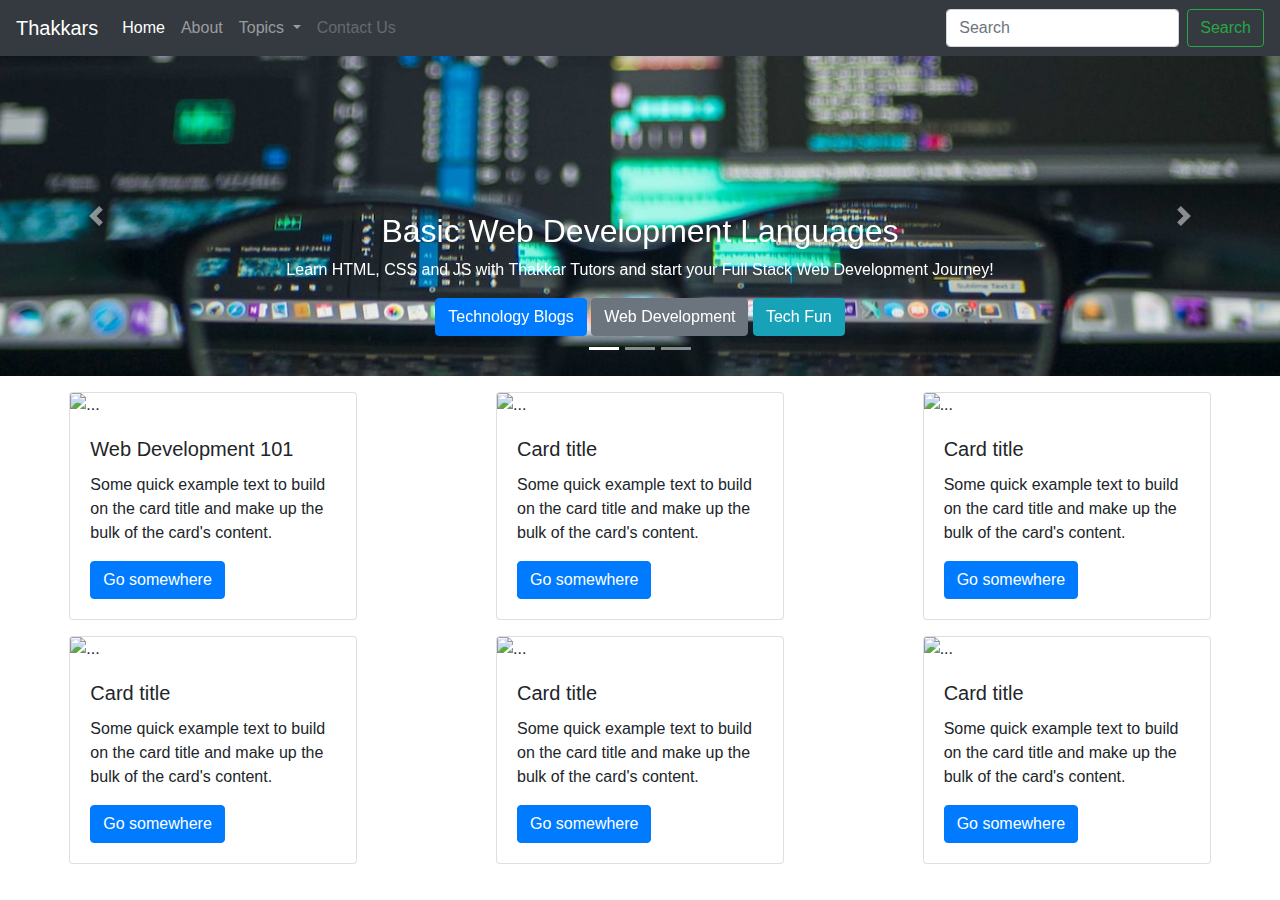
==== index.html @ fe1ce646 "first commit" ====
<!doctype html>
<html lang="en">
  <head>
    <!-- Required meta tags -->
    <meta charset="utf-8">
    <meta name="viewport" content="width=device-width, initial-scale=1, shrink-to-fit=no">

    <!-- Bootstrap CSS -->
    <link rel="stylesheet" href="https://cdn.jsdelivr.net/npm/bootstrap@4.3.1/dist/css/bootstrap.min.css" integrity="sha384-ggOyR0iXCbMQv3Xipma34MD+dH/1fQ784/j6cY/iJTQUOhcWr7x9JvoRxT2MZw1T" crossorigin="anonymous">
   
    <title>Hello, world!</title>
    <link rel="stylesheet" href="index.css">
    <!-- https://source.unsplash.com/1400x350/?backend,website_developer -->
  </head>
  <body>
    <nav class="navbar navbar-expand-lg navbar-dark bg-dark">
        <a class="navbar-brand" href="#">Thakkars</a>
        <button class="navbar-toggler" type="button" data-toggle="collapse" data-target="#navbarSupportedContent" aria-controls="navbarSupportedContent" aria-expanded="false" aria-label="Toggle navigation">
          <span class="navbar-toggler-icon"></span>
        </button>
      
        <div class="collapse navbar-collapse" id="navbarSupportedContent">
          <ul class="navbar-nav mr-auto">
            <li class="nav-item active">
              <a class="nav-link" href="#">Home <span class="sr-only">(current)</span></a>
            </li>
            <li class="nav-item">
              <a class="nav-link" href="#">About</a>
            </li>
            <!-- <li class="nav-item">
                <a class="nav-link" href="#"></a>
            </li> -->
            <li class="nav-item dropdown">
              <a class="nav-link dropdown-toggle" href="#" id="navbarDropdown" role="button" data-toggle="dropdown" aria-haspopup="true" aria-expanded="false">
                Topics
              </a>
              <div class="dropdown-menu" aria-labelledby="navbarDropdown">
                <a class="dropdown-item" href="#">Learn HTML, CSS, JS</a>
                <a class="dropdown-item" href="#">Learn Backend</a>
                <div class="dropdown-divider"></div>
                <a class="dropdown-item" href="#">Learn Full Stack Web Development</a>
                <div class="dropdown-divider"></div>
                <a class="dropdown-item" href="#">Technology Blogs</a>
              </div>
            </li>
            <li class="nav-item">
              <a class="nav-link disabled" href="#" tabindex="-1" aria-disabled="true">Contact Us</a>
            </li>
          </ul>
          <form class="form-inline my-2 my-lg-0">
            <input class="form-control mr-sm-2" type="search" placeholder="Search" aria-label="Search">
            <button class="btn btn-outline-success my-2 my-sm-0" type="submit">Search</button>
          </form>
        </div>
      </nav>
      <div class="bd-example">
        <div id="carouselExampleCaptions" class="carousel slide" data-ride="carousel">
          <ol class="carousel-indicators">
            <li data-target="#carouselExampleCaptions" data-slide-to="0" class="active"></li>
            <li data-target="#carouselExampleCaptions" data-slide-to="1"></li>
            <li data-target="#carouselExampleCaptions" data-slide-to="2"></li>
          </ol>
          <div class="carousel-inner">
              <div class="carousel-item active">
                <img src="photo-1504639725590-34d0984388bd (1).jpg" class="d-block w-100" alt="...">
              <div class="carousel-caption d-none d-md-block">
                <h2>Basic Web Development Languages</h2>
                <p>Learn HTML, CSS and JS with Thakkar Tutors and start your Full Stack Web Development Journey!</p>
                <button type="button" class="btn btn-primary">Technology Blogs</button>
          <button type="button" class="btn btn-secondary">Web Development</button>
          <button type="button" class="btn btn-info">Tech Fun</button>
              </div>
            </div>
            <div class="carousel-item">
              <img src="2.jpg" class="d-block w-100" alt="...">
              <div class="carousel-caption d-none d-md-block">
                <h2>Learn Back End Building</h2>
                <p>Learn to Build Custom Backends using Frameworks like Django and Node.js with us!</p>
                <button type="button" class="btn btn-primary">Technology Blogs</button>
          <button type="button" class="btn btn-secondary">Web Development</button>
          <button type="button" class="btn btn-info">Tech Fun</button>
              </div>
            </div>
            <div class="carousel-item">
              <img src="3.jpg" class="d-block w-100" alt="...">
              <div class="carousel-caption d-none d-md-block">
                <h2>Become Full Stack Web Developer</h2>
                <p>Learn Full Stack Web Development Using multiple Technology Stacks like MERN!</p>
                <button type="button" class="btn btn-primary">Technology Blogs</button>
          <button type="button" class="btn btn-secondary">Web Development</button>
          <button type="button" class="btn btn-info">Tech Fun</button>
              </div>
            </div>
          </div>
          <a class="carousel-control-prev" href="#carouselExampleCaptions" role="button" data-slide="prev">
            <span class="carousel-control-prev-icon" aria-hidden="true"></span>
            <span class="sr-only">Previous</span>
          </a>
          <a class="carousel-control-next" href="#carouselExampleCaptions" role="button" data-slide="next">
            <span class="carousel-control-next-icon" aria-hidden="true"></span>
            <span class="sr-only">Next</span>
          </a>
          
        </div>
      </div>
    <div id="card_holder">
      <div class="card" style="width: 18rem;">
        <img src="..." class="card-img-top" alt="...">
        <div class="card-body">
          <h5 class="card-title">Web Development 101</h5>
          <p class="card-text">Some quick example text to build on the card title and make up the bulk of the card's content.</p>
          <a href="#" class="btn btn-primary">Go somewhere</a>
        </div>
      </div>
      <div class="card" style="width: 18rem;">
        <img src="..." class="card-img-top" alt="...">
        <div class="card-body">
          <h5 class="card-title">Card title</h5>
          <p class="card-text">Some quick example text to build on the card title and make up the bulk of the card's content.</p>
          <a href="#" class="btn btn-primary">Go somewhere</a>
        </div>
      </div>
      <div class="card" style="width: 18rem;">
        <img src="..." class="card-img-top" alt="...">
        <div class="card-body">
          <h5 class="card-title">Card title</h5>
          <p class="card-text">Some quick example text to build on the card title and make up the bulk of the card's content.</p>
          <a href="#" class="btn btn-primary">Go somewhere</a>
        </div>
      </div>
    </div>
    <div id="card_holder">
      <div class="card" style="width: 18rem;">
        <img src="..." class="card-img-top" alt="...">
        <div class="card-body">
          <h5 class="card-title">Card title</h5>
          <p class="card-text">Some quick example text to build on the card title and make up the bulk of the card's content.</p>
          <a href="#" class="btn btn-primary">Go somewhere</a>
        </div>
      </div>
      <div class="card" style="width: 18rem;">
        <img src="..." class="card-img-top" alt="...">
        <div class="card-body">
          <h5 class="card-title">Card title</h5>
          <p class="card-text">Some quick example text to build on the card title and make up the bulk of the card's content.</p>
          <a href="#" class="btn btn-primary">Go somewhere</a>
        </div>
      </div>
      <div class="card" style="width: 18rem;">
        <img src="..." class="card-img-top" alt="...">
        <div class="card-body">
          <h5 class="card-title">Card title</h5>
          <p class="card-text">Some quick example text to build on the card title and make up the bulk of the card's content.</p>
          <a href="#" class="btn btn-primary">Go somewhere</a>
        </div>
      </div>
    </div>
    <!-- Optional JavaScript -->
    <!-- jQuery first, then Popper.js, then Bootstrap JS -->
    <script src="https://code.jquery.com/jquery-3.3.1.slim.min.js" integrity="sha384-q8i/X+965DzO0rT7abK41JStQIAqVgRVzpbzo5smXKp4YfRvH+8abtTE1Pi6jizo" crossorigin="anonymous"></script>
    <script src="https://cdn.jsdelivr.net/npm/popper.js@1.14.7/dist/umd/popper.min.js" integrity="sha384-UO2eT0CpHqdSJQ6hJty5KVphtPhzWj9WO1clHTMGa3JDZwrnQq4sF86dIHNDz0W1" crossorigin="anonymous"></script>
    <script src="https://cdn.jsdelivr.net/npm/bootstrap@4.3.1/dist/js/bootstrap.min.js" integrity="sha384-JjSmVgyd0p3pXB1rRibZUAYoIIy6OrQ6VrjIEaFf/nJGzIxFDsf4x0xIM+B07jRM" crossorigin="anonymous"></script>
  </body>
</html>
---- index.css ----
#card_holder{
    display: flex;
    justify-content: space-around;
    align-items: center;
    margin:1rem 0rem;
}
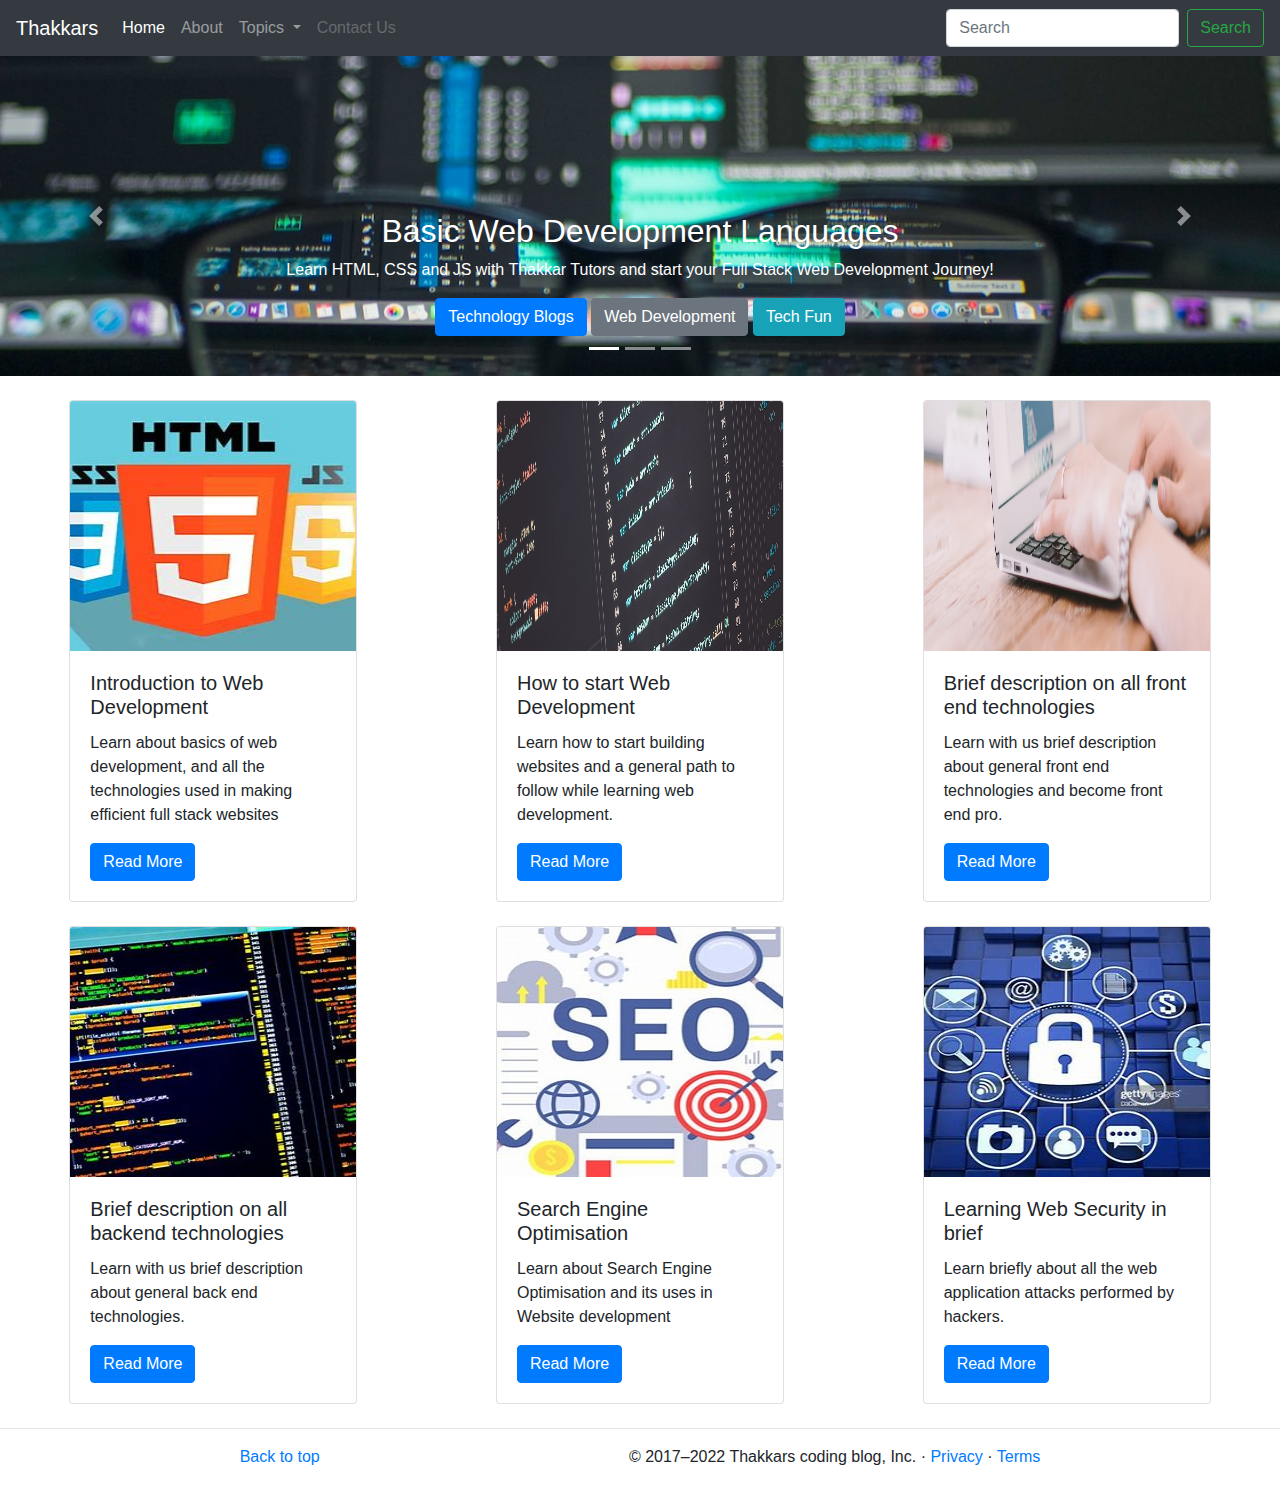
==== commit fb62ac48: "third commit" ====
--- a/index.html
+++ b/index.html
@@ -8,9 +8,9 @@
     <!-- Bootstrap CSS -->
     <link rel="stylesheet" href="https://cdn.jsdelivr.net/npm/bootstrap@4.3.1/dist/css/bootstrap.min.css" integrity="sha384-ggOyR0iXCbMQv3Xipma34MD+dH/1fQ784/j6cY/iJTQUOhcWr7x9JvoRxT2MZw1T" crossorigin="anonymous">
    
-    <title>Hello, world!</title>
+    <title>Home | Thakkars Web Development Blog</title>
     <link rel="stylesheet" href="index.css">
-    <!-- https://source.unsplash.com/1400x350/?backend,website_developer -->
+    <!-- https://source.unsplash.com/1400x350/?seo -->
   </head>
   <body>
     <nav class="navbar navbar-expand-lg navbar-dark bg-dark">
@@ -25,7 +25,7 @@
               <a class="nav-link" href="#">Home <span class="sr-only">(current)</span></a>
             </li>
             <li class="nav-item">
-              <a class="nav-link" href="#">About</a>
+              <a class="nav-link" href="about.html">About</a>
             </li>
             <!-- <li class="nav-item">
                 <a class="nav-link" href="#"></a>
@@ -105,56 +105,61 @@
       </div>
     <div id="card_holder">
       <div class="card" style="width: 18rem;">
-        <img src="..." class="card-img-top" alt="...">
+        <img src="card1.png" height="250" width="250" class="card-img-top image" alt="...">
         <div class="card-body">
-          <h5 class="card-title">Web Development 101</h5>
-          <p class="card-text">Some quick example text to build on the card title and make up the bulk of the card's content.</p>
-          <a href="#" class="btn btn-primary">Go somewhere</a>
+          <h5 class="card-title">Introduction to Web Development</h5>
+          <p class="card-text">Learn about basics of web development, and all the technologies used in making efficient full stack websites</p>
+          <a href="#" class="btn btn-primary">Read More</a>
         </div>
       </div>
       <div class="card" style="width: 18rem;">
-        <img src="..." class="card-img-top" alt="...">
+        <img src="card2.jpg" height="250" width="250" class="card-img-top image" alt="...">
         <div class="card-body">
-          <h5 class="card-title">Card title</h5>
-          <p class="card-text">Some quick example text to build on the card title and make up the bulk of the card's content.</p>
-          <a href="#" class="btn btn-primary">Go somewhere</a>
+          <h5 class="card-title">How to start Web Development</h5>
+          <p class="card-text">Learn how to start building websites and a general path to follow while learning web development.</p>
+          <a href="#" class="btn btn-primary">Read More</a>
         </div>
       </div>
       <div class="card" style="width: 18rem;">
-        <img src="..." class="card-img-top" alt="...">
+        <img src="card3.jpg" height="250" width="250" class="card-img-top image" alt="...">
         <div class="card-body">
-          <h5 class="card-title">Card title</h5>
-          <p class="card-text">Some quick example text to build on the card title and make up the bulk of the card's content.</p>
-          <a href="#" class="btn btn-primary">Go somewhere</a>
+          <h5 class="card-title">Brief description on all front end technologies</h5>
+          <p class="card-text">Learn with us brief description about general front end technologies and become front end pro.</p>
+          <a href="#" class="btn btn-primary">Read More</a>
         </div>
       </div>
     </div>
     <div id="card_holder">
       <div class="card" style="width: 18rem;">
-        <img src="..." class="card-img-top" alt="...">
+        <img src="card4.png" height="250" width="250"  class="card-img-top image" alt="...">
         <div class="card-body">
-          <h5 class="card-title">Card title</h5>
-          <p class="card-text">Some quick example text to build on the card title and make up the bulk of the card's content.</p>
-          <a href="#" class="btn btn-primary">Go somewhere</a>
+          <h5 class="card-title">Brief description on all backend technologies</h5>
+          <p class="card-text">Learn with us brief description about general back end technologies.</p>
+          <a href="#" class="btn btn-primary">Read More</a>
         </div>
       </div>
       <div class="card" style="width: 18rem;">
-        <img src="..." class="card-img-top" alt="...">
+        <img src="card5.jpg" height="250" width="250" class="card-img-top image" alt="...">
         <div class="card-body">
-          <h5 class="card-title">Card title</h5>
-          <p class="card-text">Some quick example text to build on the card title and make up the bulk of the card's content.</p>
-          <a href="#" class="btn btn-primary">Go somewhere</a>
+          <h5 class="card-title">Search Engine Optimisation</h5>
+          <p class="card-text">Learn about Search Engine Optimisation and its uses in Website development</p>
+          <a href="#" class="btn btn-primary">Read More</a>
         </div>
       </div>
       <div class="card" style="width: 18rem;">
-        <img src="..." class="card-img-top" alt="...">
+        <img src="card6.png" width="250" height="250" class="card-img-top image" alt="...">
         <div class="card-body">
-          <h5 class="card-title">Card title</h5>
-          <p class="card-text">Some quick example text to build on the card title and make up the bulk of the card's content.</p>
-          <a href="#" class="btn btn-primary">Go somewhere</a>
+          <h5 class="card-title">Learning Web Security in brief</h5>
+          <p class="card-text">Learn briefly about all the web application attacks performed by hackers.</p>
+          <a href="#" class="btn btn-primary">Read More</a>
         </div>
       </div>
     </div>
+    <hr>
+    <footer class="container d-flex justify-content-around align-items-center">
+      <p class="float-end"><a href="#">Back to top</a></p>
+      <p>© 2017–2022 Thakkars coding blog, Inc. · <a href="#">Privacy</a> · <a href="#">Terms</a></p>
+    </footer>
     <!-- Optional JavaScript -->
     <!-- jQuery first, then Popper.js, then Bootstrap JS -->
     <script src="https://code.jquery.com/jquery-3.3.1.slim.min.js" integrity="sha384-q8i/X+965DzO0rT7abK41JStQIAqVgRVzpbzo5smXKp4YfRvH+8abtTE1Pi6jizo" crossorigin="anonymous"></script>
--- a/index.css
+++ b/index.css
@@ -2,5 +2,18 @@
     display: flex;
     justify-content: space-around;
     align-items: center;
-    margin:1rem 0rem;
+    margin:1.5rem 0rem;
+}
+/* .image img{
+    width:100%;
+    height:70%;
+    object-fit: cover;
+    overflow: hidden;
+} */
+.fixed-top {
+    position: fixed;
+    top: 0;
+    right: 0;
+    left: 0;
+    z-index: 1030;
 }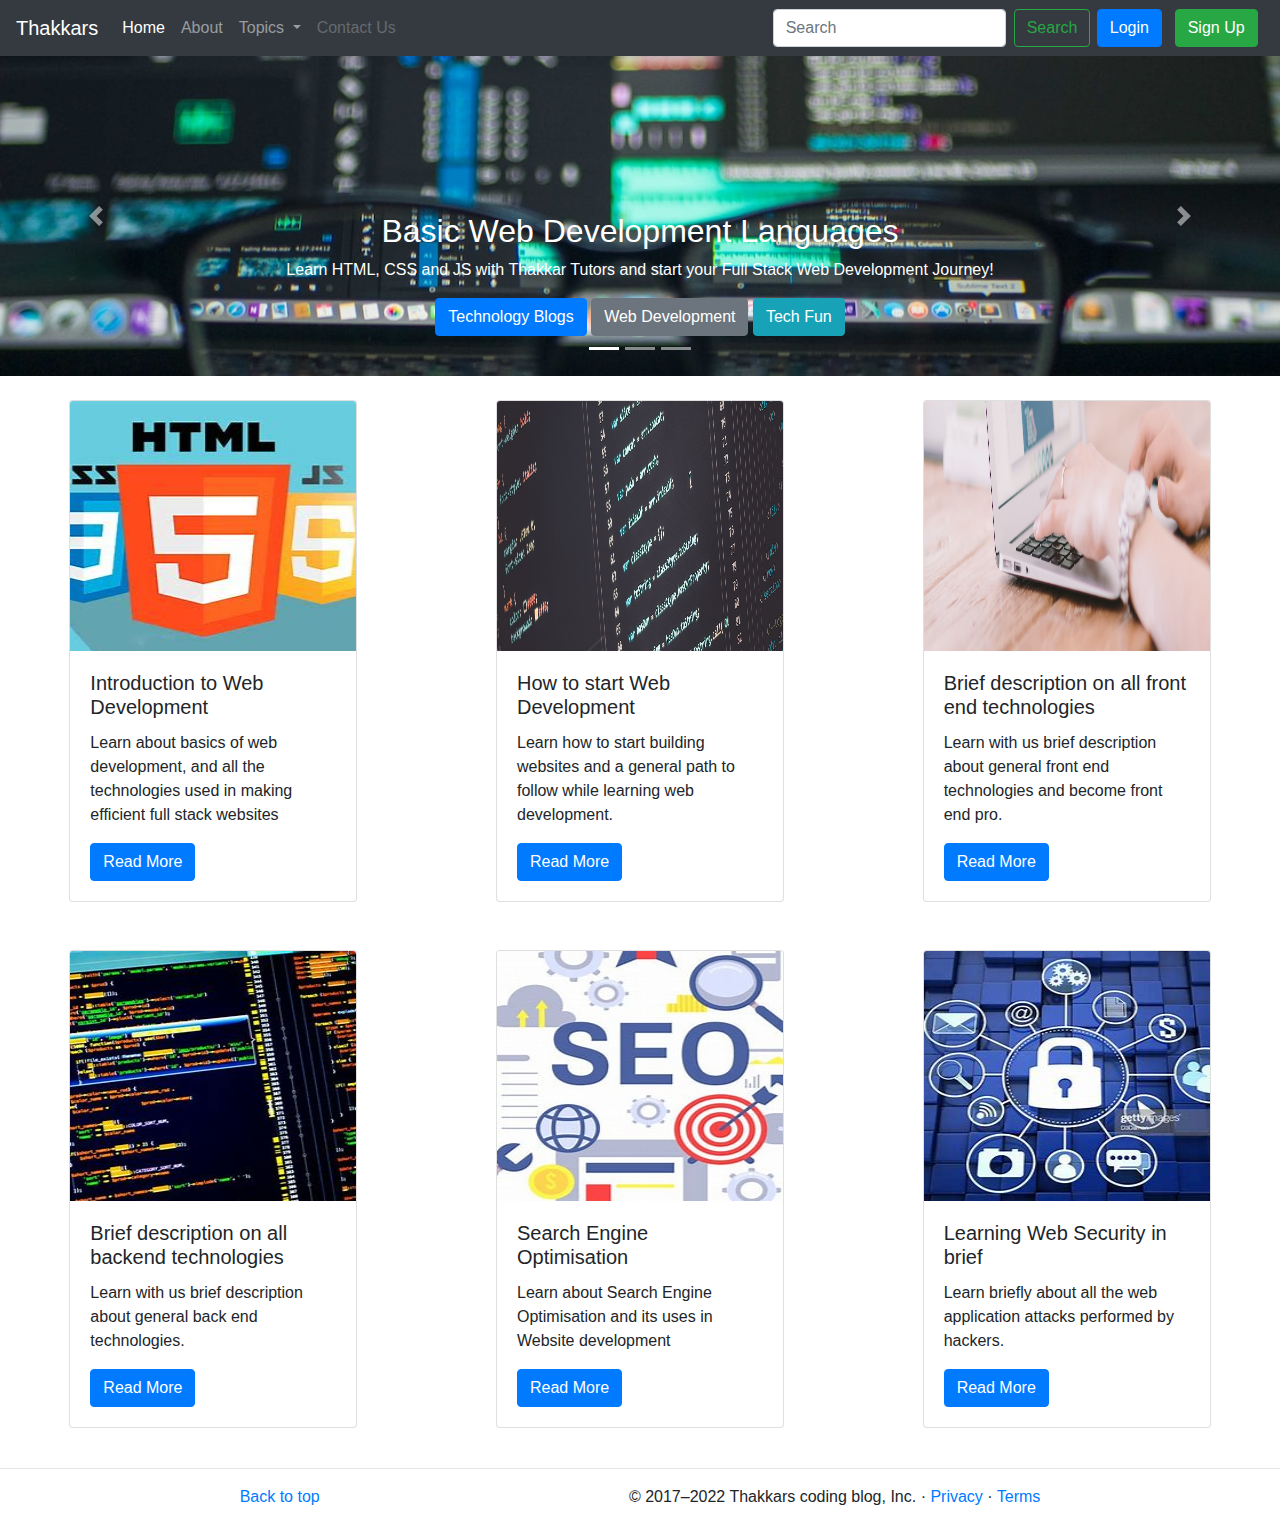
==== commit 6c348d5d: "fourth commit" ====
--- a/index.html
+++ b/index.html
@@ -10,11 +10,12 @@
    
     <title>Home | Thakkars Web Development Blog</title>
     <link rel="stylesheet" href="index.css">
+    <!-- <link rel="stylesheet" media="screen and (max-width:880px)" href="index1.css"> -->
     <!-- https://source.unsplash.com/1400x350/?seo -->
   </head>
   <body>
     <nav class="navbar navbar-expand-lg navbar-dark bg-dark">
-        <a class="navbar-brand" href="#">Thakkars</a>
+        <a class="navbar-brand" href="index.html">Thakkars</a>
         <button class="navbar-toggler" type="button" data-toggle="collapse" data-target="#navbarSupportedContent" aria-controls="navbarSupportedContent" aria-expanded="false" aria-label="Toggle navigation">
           <span class="navbar-toggler-icon"></span>
         </button>
@@ -50,9 +51,51 @@
           <form class="form-inline my-2 my-lg-0">
             <input class="form-control mr-sm-2" type="search" placeholder="Search" aria-label="Search">
             <button class="btn btn-outline-success my-2 my-sm-0" type="submit">Search</button>
+            <button type="button" class="btn btn-primary margin" data-bs-toggle="modal" data-bs-target="#loginModal">Login</button>
+            <button type="button" class="btn btn-success margin" data-bs-toggle="modal" data-bs-target="#signupModal">Sign Up</button>
           </form>
         </div>
       </nav>
+     
+
+<!-- login Modal -->
+<div class="modal fade" id="loginModal" tabindex="-1" aria-labelledby="loginModalLabel" aria-hidden="true">
+  <div class="modal-dialog">
+    <div class="modal-content">
+      <div class="modal-header">
+        <h1 class="modal-title fs-5" id="loginModalLabel">Modal title</h1>
+        <button type="button" class="btn-close" data-bs-dismiss="modal" aria-label="Close"></button>
+      </div>
+      <div class="modal-body">
+        ...
+      </div>
+      <div class="modal-footer">
+        <button type="button" class="btn btn-secondary" data-bs-dismiss="modal">Close</button>
+        <button type="button" class="btn btn-primary">Save changes</button>
+      </div>
+    </div>
+  </div>
+</div>
+
+
+<!-- signup Modal -->
+<div class="modal fade" id="signupModal" tabindex="-1" aria-labelledby="signupModalLabel" aria-hidden="true">
+  <div class="modal-dialog">
+    <div class="modal-content">
+      <div class="modal-header">
+        <h1 class="modal-title fs-5" id="signupModalLabel">Modal title</h1>
+        <button type="button" class="btn-close" data-bs-dismiss="modal" aria-label="Close"></button>
+      </div>
+      <div class="modal-body">
+        ...
+      </div>
+      <div class="modal-footer">
+        <button type="button" class="btn btn-secondary" data-bs-dismiss="modal">Close</button>
+        <button type="button" class="btn btn-primary">Save changes</button>
+      </div>
+    </div>
+  </div>
+</div>
       <div class="bd-example">
         <div id="carouselExampleCaptions" class="carousel slide" data-ride="carousel">
           <ol class="carousel-indicators">
@@ -104,7 +147,7 @@
         </div>
       </div>
     <div id="card_holder">
-      <div class="card" style="width: 18rem;">
+      <div class="card card1" style="width: 18rem;">
         <img src="card1.png" height="250" width="250" class="card-img-top image" alt="...">
         <div class="card-body">
           <h5 class="card-title">Introduction to Web Development</h5>
@@ -112,7 +155,7 @@
           <a href="#" class="btn btn-primary">Read More</a>
         </div>
       </div>
-      <div class="card" style="width: 18rem;">
+      <div class="card card1" style="width: 18rem;">
         <img src="card2.jpg" height="250" width="250" class="card-img-top image" alt="...">
         <div class="card-body">
           <h5 class="card-title">How to start Web Development</h5>
@@ -120,7 +163,7 @@
           <a href="#" class="btn btn-primary">Read More</a>
         </div>
       </div>
-      <div class="card" style="width: 18rem;">
+      <div class="card card1" style="width: 18rem;">
         <img src="card3.jpg" height="250" width="250" class="card-img-top image" alt="...">
         <div class="card-body">
           <h5 class="card-title">Brief description on all front end technologies</h5>
@@ -130,15 +173,15 @@
       </div>
     </div>
     <div id="card_holder">
-      <div class="card" style="width: 18rem;">
+      <div class="card card1" style="width: 18rem;">
         <img src="card4.png" height="250" width="250"  class="card-img-top image" alt="...">
         <div class="card-body">
-          <h5 class="card-title">Brief description on all backend technologies</h5>
+          <h5 class="card-title" >Brief description on all backend technologies</h5>
           <p class="card-text">Learn with us brief description about general back end technologies.</p>
           <a href="#" class="btn btn-primary">Read More</a>
         </div>
       </div>
-      <div class="card" style="width: 18rem;">
+      <div class="card card1" style="width: 18rem;">
         <img src="card5.jpg" height="250" width="250" class="card-img-top image" alt="...">
         <div class="card-body">
           <h5 class="card-title">Search Engine Optimisation</h5>
@@ -146,7 +189,7 @@
           <a href="#" class="btn btn-primary">Read More</a>
         </div>
       </div>
-      <div class="card" style="width: 18rem;">
+      <div class="card card1" style="width: 18rem;">
         <img src="card6.png" width="250" height="250" class="card-img-top image" alt="...">
         <div class="card-body">
           <h5 class="card-title">Learning Web Security in brief</h5>
--- a/index.css
+++ b/index.css
@@ -1,7 +1,11 @@
 #card_holder{
     display: flex;
     justify-content: space-around;
+    flex-wrap: wrap;
     align-items: center;
+    margin: 0rem;
+}
+.card1{
     margin:1.5rem 0rem;
 }
 /* .image img{
@@ -16,4 +20,7 @@
     right: 0;
     left: 0;
     z-index: 1030;
+}
+.margin{
+    margin:0px 0.4rem;
 }--- a/index1.css
+++ b/index1.css
@@ -0,0 +1,7 @@
+#card_holder{
+    display: flex;
+    flex-direction: column;
+    justify-content: space-around;
+    align-items: center;
+    margin:1.5rem 0rem;
+}
